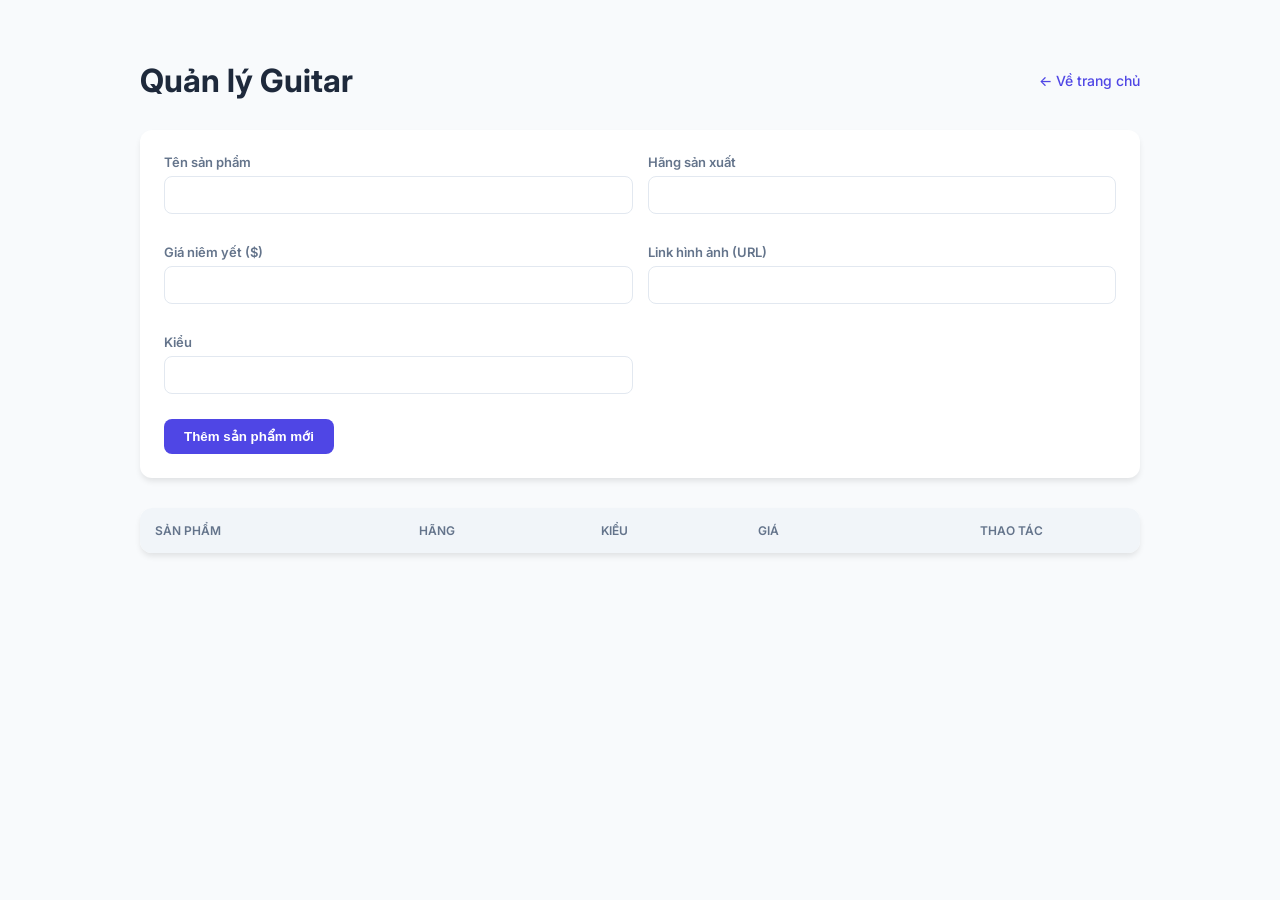
==== admin.html @ 8e0e60b7 "first commit" ====
<!DOCTYPE html>
<html lang="vi">
<head>
    <meta charset="UTF-8">
    <meta name="viewport" content="width=device-width, initial-scale=1.0">
    <title>Quản lý Guitar Pro</title>
    <link href="https://fonts.googleapis.com/css2?family=Inter:wght@400;500;600;700&display=swap" rel="stylesheet">
    <style>
        :root {
            --primary: #4f46e5;
            --success: #10b981;
            --danger: #ef4444;
            --warning: #f59e0b;
            --dark: #1e293b;
            --bg: #f8fafc;
        }

        body {
            font-family: 'Inter', sans-serif;
            margin: 0;
            background-color: var(--bg);
            color: var(--dark);
            padding: 40px 20px;
        }

        .container {
            max-width: 1000px;
            margin: 0 auto;
        }

        h1 {
            font-weight: 700;
            margin-bottom: 30px;
            display: flex;
            align-items: center;
            justify-content: space-between;
        }

        .back-link {
            font-size: 14px;
            color: var(--primary);
            text-decoration: none;
            font-weight: 500;
        }

        /* Form Styling */
        .card {
            background: #fff;
            padding: 24px;
            border-radius: 12px;
            box-shadow: 0 4px 6px -1px rgba(0, 0, 0, 0.1);
            margin-bottom: 30px;
        }

        .grid-form {
            display: grid;
            grid-template-columns: 1fr 1fr;
            gap: 15px;
        }

        .form-group {
            display: flex;
            flex-direction: column;
            margin-bottom: 15px;
        }

        .full-width { grid-column: span 2; }

        label {
            font-size: 13px;
            font-weight: 600;
            margin-bottom: 6px;
            color: #64748b;
        }

        input {
            padding: 10px 14px;
            border: 1px solid #e2e8f0;
            border-radius: 8px;
            font-size: 14px;
            transition: border 0.2s;
        }

        input:focus {
            outline: none;
            border-color: var(--primary);
            box-shadow: 0 0 0 3px rgba(79, 70, 229, 0.1);
        }

        .btn-group {
            margin-top: 10px;
        }

        button {
            padding: 10px 20px;
            border: none;
            border-radius: 8px;
            cursor: pointer;
            font-weight: 600;
            transition: opacity 0.2s;
        }

        .btn-add { background: var(--primary); color: white; }
        .btn-update { background: var(--warning); color: white; display: none; }
        
        /* Table Styling */
        table {
            width: 100%;
            border-collapse: collapse;
            background: white;
            border-radius: 12px;
            overflow: hidden;
            box-shadow: 0 4px 6px -1px rgba(0, 0, 0, 0.1);
        }

        th {
            background: #f1f5f9;
            color: #64748b;
            font-weight: 600;
            text-transform: uppercase;
            font-size: 12px;
            padding: 15px;
            text-align: left;
        }

        td {
            padding: 15px;
            border-bottom: 1px solid #f1f5f9;
            font-size: 14px;
        }

        tr:hover { background-color: #f8fafc; }

        .preview {
            width: 50px;
            height: 50px;
            border-radius: 6px;
            object-fit: cover;
            border: 1px solid #eee;
        }

        .price-tag {
            color: var(--success);
            font-weight: 700;
        }

        .actions {
            display: flex;
            gap: 8px;
        }

        .btn-edit { background: #e0f2fe; color: #0369a1; font-size: 12px; }
        .btn-delete { background: #fee2e2; color: #b91c1c; font-size: 12px; }

    </style>
</head>
<body>

    <div class="container">
        <h1>
            Quản lý Guitar
            <a href="index.html" class="back-link">← Về trang chủ</a>
        </h1>

        <div class="card">
            <form id="GuiForm">
                <input type="hidden" id="GuiId">
                <div class="grid-form">
                    <div class="form-group">
                        <label>Tên sản phẩm</label>
                        <input type="text" id="GuiName"required>
                    </div>
                    <div class="form-group">
                        <label>Hãng sản xuất</label>
                        <input type="text" id="GuiBrand"required>
                    </div>
                    <div class="form-group">
                        <label>Giá niêm yết ($)</label>
                        <input type="number" id="GuiPri"required>
                    </div>
                    <div class="form-group">
                        <label>Link hình ảnh (URL)</label>
                        <input type="text" id="GuiImg"required>
                    </div>
                    <div class="form-group">
                        <label>Kiểu</label>
                        <input type="text" id="GuiType"required>
                    </div>
                </div>
                <div class="btn-group">
                    <button type="submit" id="btnAdd" class="btn-add">Thêm sản phẩm mới</button>
                    <button type="button" id="btnUpdate" class="btn-update">Cập nhật thay đổi</button>
                </div>
            </form>
        </div>

        <table>
            <thead>
                <tr>
                    <th>Sản phẩm</th>
                    <th>Hãng</th>
                    <th>Kiểu</th>
                    <th>Giá</th>
                    <th style="text-align: center;">Thao tác</th>
                </tr>
            </thead>
            <tbody id="tableBody">
                </tbody>
        </table>
    </div>

    <script src="./admin.js"></script>
</body>
</html>
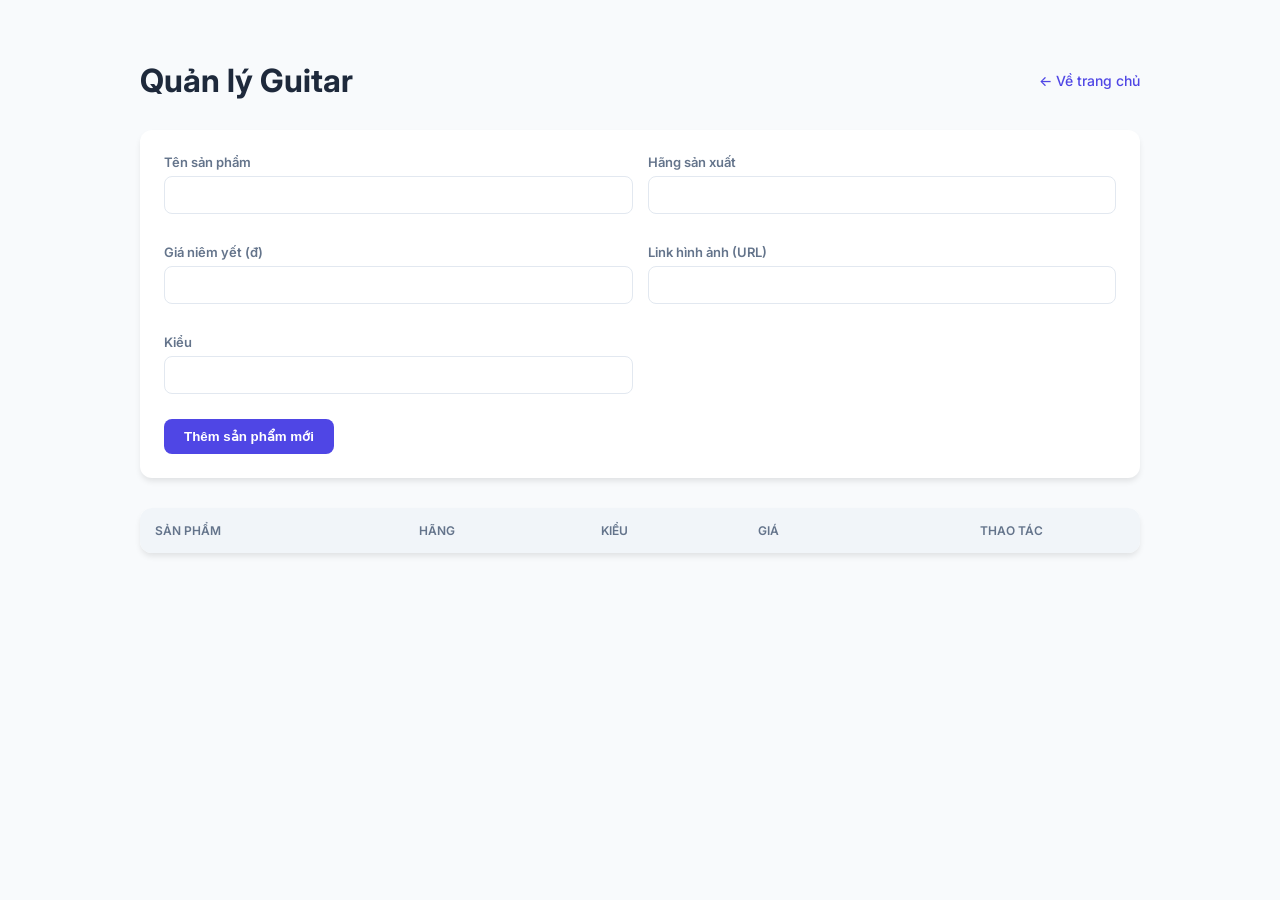
==== commit 4fd06792: "Update admin.html" ====
--- a/admin.html
+++ b/admin.html
@@ -175,7 +175,7 @@
                         <input type="text" id="GuiBrand"required>
                     </div>
                     <div class="form-group">
-                        <label>Giá niêm yết ($)</label>
+                        <label>Giá niêm yết (đ)</label>
                         <input type="number" id="GuiPri"required>
                     </div>
                     <div class="form-group">
@@ -211,4 +211,4 @@
 
     <script src="./admin.js"></script>
 </body>
-</html>+</html>
